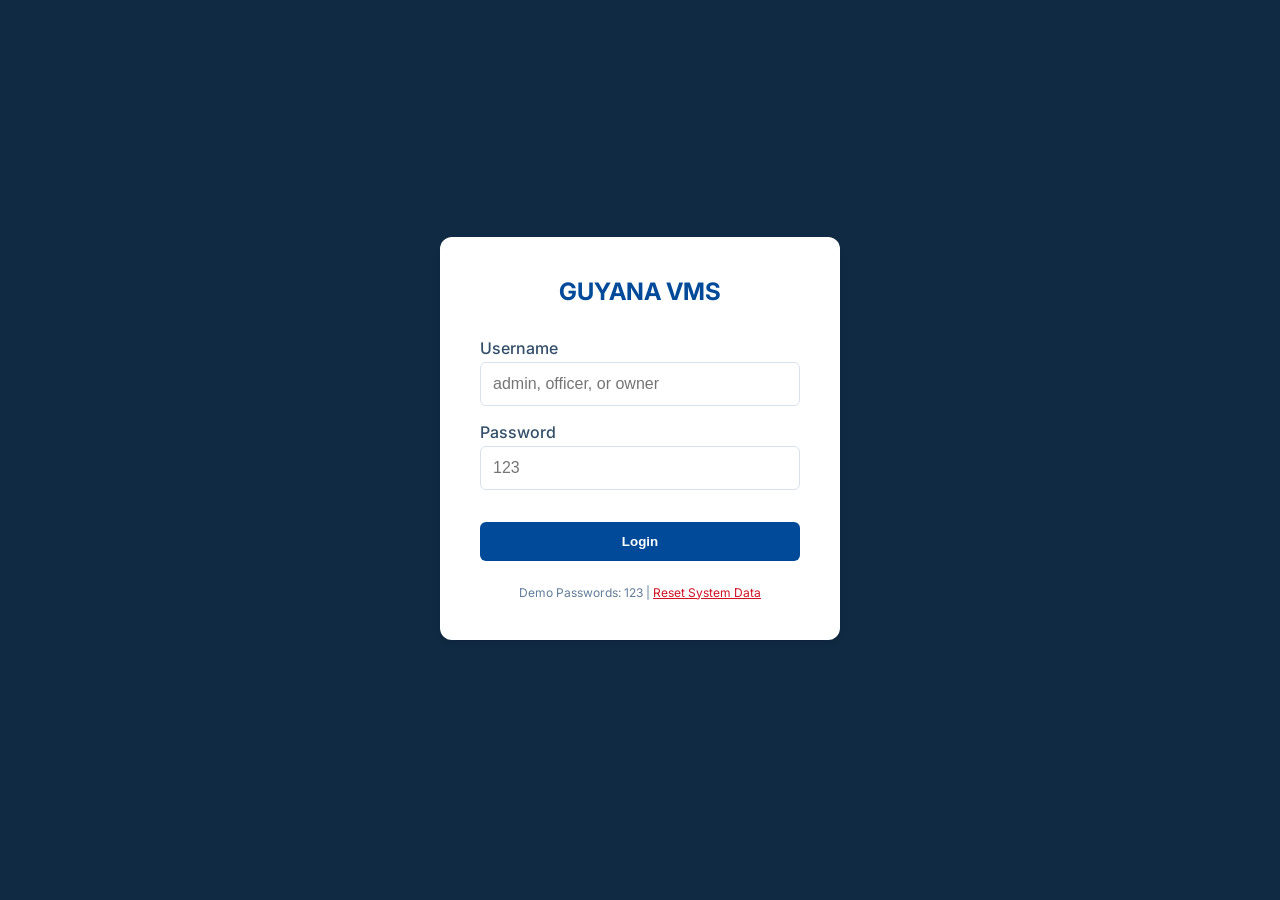
==== fitness.html @ 34719cb6 "Initial VMS Deployment" ====
<!DOCTYPE html>
<html lang="en">

<head>
    <meta charset="UTF-8">
    <meta name="viewport" content="width=device-width, initial-scale=1.0">
    <title>Fitness & Zones - Guyana VMS</title>
    <link rel="stylesheet" href="css/style.css">
    <script src="js/app.js?v=1.1"></script>
</head>

<body>
    <div class="sidebar"></div>
    <div class="main-content">
        <h1>Administrative Configuration</h1>

        <div class="card" style="margin-top:2rem;">
            <h3>Certificates of Fitness (Inspections)</h3>
            <div style="margin-top: 1rem; overflow-x: auto;">
                <table>
                    <thead>
                        <tr>
                            <th>Vehicle</th>
                            <th>Issue Date</th>
                            <th>Expiry Date</th>
                            <th>Result</th>
                            <th>Comments</th>
                        </tr>
                    </thead>
                    <tbody id="fitness-table-body">
                        <!-- Populated via JS -->
                    </tbody>
                </table>
            </div>
            <button onclick="document.getElementById('fit-modal').style.display='block'" style="margin-top:1rem;">+
                Record New Inspection</button>
        </div>

        <div class="card">
            <h3>Operating Zones</h3>
            <ul id="zone-list" style="list-style:none; margin-top:1rem;">
                <!-- Populated via JS -->
            </ul>
        </div>
    </div>

    <!-- Fitness Modal -->
    <div id="fit-modal"
        style="display:none; position:fixed; top:0; left:0; width:100%; height:100%; background:rgba(0,0,0,0.5);">
        <div class="card" style="max-width: 500px; margin: 5% auto; position: relative;">
            <button onclick="document.getElementById('fit-modal').style.display='none'"
                style="position:absolute; right:1rem; top:1rem; background:none; color:var(--text); font-size:1.5rem;">&times;</button>
            <h3>Technical Inspection Report</h3>
            <form id="fitness-form" style="margin-top:1.5rem;">
                <div class="form-group">
                    <label>Vehicle Reg Number</label>
                    <input type="text" id="fit_reg" required>
                </div>
                <div class="form-group">
                    <label>Inspection Result</label>
                    <select id="fit_result">
                        <option value="Pass">Pass - Fit for Road</option>
                        <option value="Fail">Fail - Defects Found</option>
                    </select>
                </div>
                <div class="form-group">
                    <label>Comments / Noted Defects</label>
                    <textarea id="fit_comments" rows="3"></textarea>
                </div>
                <div class="form-group">
                    <label>Expiry Date (Next Inspection)</label>
                    <input type="date" id="fit_expiry" required>
                </div>
                <button type="submit" style="width:100%;">Save Certificate</button>
            </form>
        </div>
    </div>

    <script>
        VMS.init().then(() => {
            VMS.requireLogin();
            VMS.injectSidebar();

            function renderFitness() {
                const certs = JSON.parse(localStorage.getItem('vms_fitness')) || [];
                const tbody = document.getElementById('fitness-table-body');
                tbody.innerHTML = certs.map(c => `
                    <tr>
                        <td><strong>${c.reg}</strong></td>
                        <td>${c.issue}</td>
                        <td>${c.expiry}</td>
                        <td><span class="badge ${c.result === 'Pass' ? 'badge-active' : 'badge-expired'}">${c.result}</span></td>
                        <td>${c.comments}</td>
                    </tr>
                `).join('') || '<tr><td colspan="5" style="text-align:center;">No inspection records active.</td></tr>';
            }

            function renderZones() {
                const zones = JSON.parse(localStorage.getItem('vms_zones'));
                const list = document.getElementById('zone-list');
                list.innerHTML = zones.map(z => `
                    <li style="padding:0.75rem; border-bottom:1px solid #f0f4f8; display:flex; justify-content:space-between; align-items:center;">
                        ${z} <span class="badge badge-active">Active Region</span>
                    </li>
                `).join('');
            }

            document.getElementById('fitness-form').addEventListener('submit', (e) => {
                e.preventDefault();
                const certs = JSON.parse(localStorage.getItem('vms_fitness')) || [];
                certs.push({
                    reg: document.getElementById('fit_reg').value,
                    result: document.getElementById('fit_result').value,
                    comments: document.getElementById('fit_comments').value,
                    expiry: document.getElementById('fit_expiry').value,
                    issue: new Date().toISOString().split('T')[0]
                });
                localStorage.setItem('vms_fitness', JSON.stringify(certs));
                document.getElementById('fit-modal').style.display = 'none';
                renderFitness();
                alert('Fitness record updated.');
            });

            renderFitness();
            renderZones();
        });
    </script>
</body>

</html>
---- css/style.css ----
/* Guyana VMS - Global Styles */

@import url('https://fonts.googleapis.com/css2?family=Inter:wght@400;500;600;700&display=swap');

:root {
    --primary: #004a99;
    --secondary: #f0f4f8;
    --accent: #ffc107;
    --text: #334e68;
    --sidebar-bg: #102a43;
    --white: #ffffff;
    --danger: #cf1124;
    --success: #059669;
}

* {
    margin: 0;
    padding: 0;
    box-sizing: border-box;
}

body {
    font-family: 'Inter', sans-serif;
    background-color: var(--secondary);
    color: var(--text);
    display: flex;
    min-height: 100vh;
}

/* Layout */
.sidebar {
    width: 260px;
    background-color: var(--sidebar-bg);
    color: var(--white);
    padding: 2rem 1rem;
    position: fixed;
    height: 100vh;
}

.main-content {
    margin-left: 260px;
    flex: 1;
    padding: 2rem;
}

/* Sidebar Links */
.sidebar h2 {
    font-size: 1.25rem;
    margin-bottom: 2rem;
    text-align: center;
    color: var(--accent);
}

.nav-link {
    display: block;
    padding: 0.75rem 1rem;
    color: #bcccdc;
    text-decoration: none;
    border-radius: 0.5rem;
    margin-bottom: 0.5rem;
    transition: all 0.2s;
}

.nav-link:hover, .nav-link.active {
    background-color: rgba(255, 255, 255, 0.1);
    color: var(--white);
}

/* Cards */
.card {
    background: var(--white);
    padding: 1.5rem;
    border-radius: 0.75rem;
    box-shadow: 0 4px 6px -1px rgba(0, 0, 0, 0.1);
    margin-bottom: 1.5rem;
}

/* Forms */
.form-group {
    margin-bottom: 1rem;
}

label {
    display: block;
    font-weight: 500;
    margin-bottom: 0.25rem;
}

input, select, textarea {
    width: 100%;
    padding: 0.75rem;
    border: 1px solid #d9e2ec;
    border-radius: 0.375rem;
    font-size: 1rem;
}

button {
    background-color: var(--primary);
    color: var(--white);
    padding: 0.75rem 1.5rem;
    border: none;
    border-radius: 0.375rem;
    cursor: pointer;
    font-weight: 600;
    transition: background 0.3s;
}

button:hover {
    background-color: #003a7a;
}

/* Tables */
table {
    width: 100%;
    border-collapse: collapse;
    background: var(--white);
    border-radius: 0.75rem;
    overflow: hidden;
}

th, td {
    padding: 1rem;
    text-align: left;
    border-bottom: 1px solid #f0f4f8;
}

th {
    background-color: #f8fafc;
    font-weight: 600;
}

/* Badges */
.badge {
    padding: 0.25rem 0.5rem;
    border-radius: 9999px;
    font-size: 0.75rem;
    font-weight: 600;
}

.badge-active { background: #d1fae5; color: #065f46; }
.badge-expired { background: #fee2e2; color: #991b1b; }
.badge-pending { background: #fef3c7; color: #92400e; }

/* Responsive */
@media (max-width: 768px) {
    .sidebar { width: 100%; height: auto; position: relative; }
    .main-content { margin-left: 0; }
    body { flex-direction: column; }
}
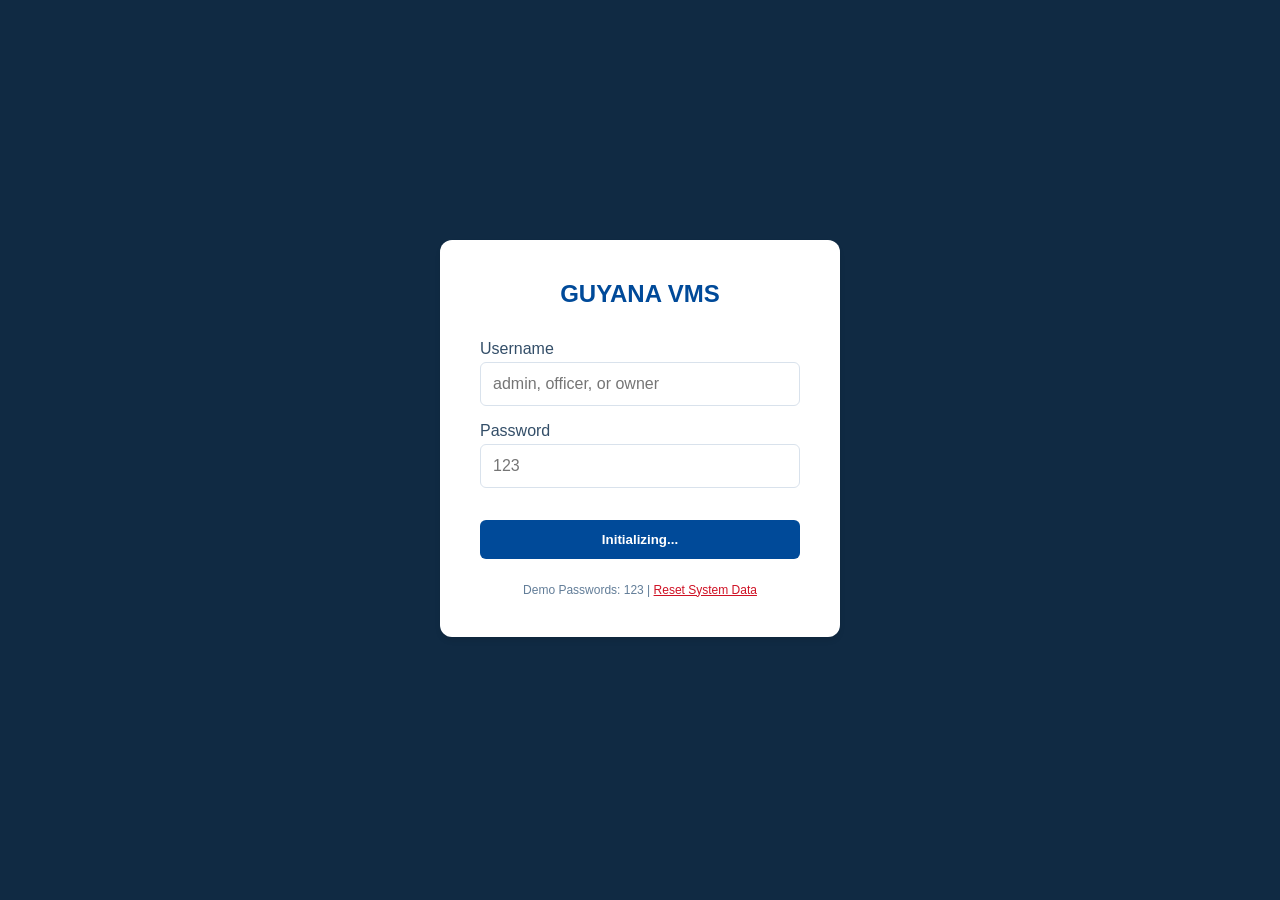
==== commit 2afe3282: "Add premium UI action modals" ====
--- a/fitness.html
+++ b/fitness.html
@@ -6,7 +6,7 @@
     <meta name="viewport" content="width=device-width, initial-scale=1.0">
     <title>Fitness & Zones - Guyana VMS</title>
     <link rel="stylesheet" href="css/style.css">
-    <script src="js/app.js?v=1.1"></script>
+    <script src="js/app.js?v=1.4"></script>
 </head>
 
 <body>
@@ -25,6 +25,7 @@
                             <th>Expiry Date</th>
                             <th>Result</th>
                             <th>Comments</th>
+                            <th class="admin-only" style="display:none;">Actions</th>
                         </tr>
                     </thead>
                     <tbody id="fitness-table-body">
@@ -32,8 +33,10 @@
                     </tbody>
                 </table>
             </div>
-            <button onclick="document.getElementById('fit-modal').style.display='block'" style="margin-top:1rem;">+
-                Record New Inspection</button>
+            <div id="admin-actions-fit" style="display:none; margin-top:1rem;">
+                <button onclick="document.getElementById('fit-modal').style.display='block'">+ Record New
+                    Inspection</button>
+            </div>
         </div>
 
         <div class="card">
@@ -77,11 +80,31 @@
     </div>
 
     <script>
+        // Global handlers
+        window.deleteFitness = function (id) {
+            console.log('VMS: Deleting fitness record', id);
+            VMS.showConfirm('Delete Inspection', `Are you sure you want to delete this Technical Inspection report?`, async () => {
+                const res = await VMS.deleteFitness(id);
+                if (res.success) renderFitness();
+            });
+        };
+
+        window.manageFitness = function (id) {
+            console.log('VMS: Managing fitness record', id);
+            VMS.showModal('Technical Inspection', `You are viewing the detailed Technical Inspection Report for ID <strong>#${id}</strong>. <br><br>Pass/Fail criteria, mechanic notes, and historical inspection comparisons would be displayed here.`);
+        };
+
         VMS.init().then(() => {
             VMS.requireLogin();
             VMS.injectSidebar();
 
-            function renderFitness() {
+            if (VMS.isAdmin()) {
+                document.getElementById('admin-actions-fit').style.display = 'block';
+                document.querySelectorAll('.admin-only').forEach(el => el.style.display = '');
+            }
+
+
+            window.renderFitness = function () {
                 const certs = JSON.parse(localStorage.getItem('vms_fitness')) || [];
                 const tbody = document.getElementById('fitness-table-body');
                 tbody.innerHTML = certs.map(c => `
@@ -91,8 +114,12 @@
                         <td>${c.expiry}</td>
                         <td><span class="badge ${c.result === 'Pass' ? 'badge-active' : 'badge-expired'}">${c.result}</span></td>
                         <td>${c.comments}</td>
+                        <td>
+                            <button onclick="manageFitness(${c.id})" style="padding:0.4rem 0.8rem; font-size:0.8rem; background:var(--sidebar-bg);">Manage</button>
+                            ${VMS.isAdmin() ? `<button onclick="deleteFitness(${c.id})" style="padding:0.4rem 0.8rem; font-size:0.8rem; background:var(--danger); margin-left:0.5rem;">Delete</button>` : ''}
+                        </td>
                     </tr>
-                `).join('') || '<tr><td colspan="5" style="text-align:center;">No inspection records active.</td></tr>';
+                `).join('') || '<tr><td colspan="' + (VMS.isAdmin() ? 6 : 5) + '" style="text-align:center;">No inspection records active.</td></tr>';
             }
 
             function renderZones() {
@@ -107,15 +134,13 @@
 
             document.getElementById('fitness-form').addEventListener('submit', (e) => {
                 e.preventDefault();
-                const certs = JSON.parse(localStorage.getItem('vms_fitness')) || [];
-                certs.push({
+                VMS.addFitness({
                     reg: document.getElementById('fit_reg').value,
                     result: document.getElementById('fit_result').value,
                     comments: document.getElementById('fit_comments').value,
                     expiry: document.getElementById('fit_expiry').value,
                     issue: new Date().toISOString().split('T')[0]
                 });
-                localStorage.setItem('vms_fitness', JSON.stringify(certs));
                 document.getElementById('fit-modal').style.display = 'none';
                 renderFitness();
                 alert('Fitness record updated.');
--- a/css/style.css
+++ b/css/style.css
@@ -41,6 +41,28 @@
     margin-left: 260px;
     flex: 1;
     padding: 2rem;
+    transition: margin 0.3s;
+}
+
+/* Mobile Header */
+.mobile-header {
+    display: none;
+    background-color: var(--sidebar-bg);
+    color: var(--white);
+    padding: 1rem;
+    justify-content: space-between;
+    align-items: center;
+    position: sticky;
+    top: 0;
+    z-index: 1001;
+}
+
+.hamburger {
+    background: none;
+    border: none;
+    color: var(--white);
+    font-size: 1.5rem;
+    padding: 0.5rem;
 }
 
 /* Sidebar Links */
@@ -61,7 +83,8 @@
     transition: all 0.2s;
 }
 
-.nav-link:hover, .nav-link.active {
+.nav-link:hover,
+.nav-link.active {
     background-color: rgba(255, 255, 255, 0.1);
     color: var(--white);
 }
@@ -86,7 +109,9 @@
     margin-bottom: 0.25rem;
 }
 
-input, select, textarea {
+input,
+select,
+textarea {
     width: 100%;
     padding: 0.75rem;
     border: 1px solid #d9e2ec;
@@ -118,10 +143,21 @@
     overflow: hidden;
 }
 
-th, td {
+th,
+td {
     padding: 1rem;
     text-align: left;
     border-bottom: 1px solid #f0f4f8;
+    white-space: nowrap;
+}
+
+/* Responsive Table Wrapper */
+.table-responsive {
+    width: 100%;
+    overflow-x: auto;
+    -webkit-overflow-scrolling: touch;
+    margin-bottom: 1rem;
+    border-radius: 0.75rem;
 }
 
 th {
@@ -137,13 +173,134 @@
     font-weight: 600;
 }
 
-.badge-active { background: #d1fae5; color: #065f46; }
-.badge-expired { background: #fee2e2; color: #991b1b; }
-.badge-pending { background: #fef3c7; color: #92400e; }
+.badge-active {
+    background: #d1fae5;
+    color: #065f46;
+}
+
+.badge-expired {
+    background: #fee2e2;
+    color: #991b1b;
+}
+
+.badge-pending {
+    background: #fef3c7;
+    color: #92400e;
+}
+
+/* Modals */
+.modal-overlay {
+    position: fixed;
+    top: 0;
+    left: 0;
+    width: 100%;
+    height: 100%;
+    background: rgba(16, 42, 67, 0.6);
+    backdrop-filter: blur(4px);
+    display: flex;
+    justify-content: center;
+    align-items: center;
+    z-index: 2000;
+    opacity: 0;
+    pointer-events: none;
+    transition: opacity 0.3s;
+}
+
+.modal-overlay.active {
+    opacity: 1;
+    pointer-events: auto;
+}
+
+.modal-content {
+    background: var(--white);
+    padding: 2rem;
+    border-radius: 1rem;
+    width: 90%;
+    max-width: 500px;
+    box-shadow: 0 20px 25px -5px rgba(0, 0, 0, 0.1), 0 10px 10px -5px rgba(0, 0, 0, 0.04);
+    transform: translateY(20px);
+    transition: transform 0.3s;
+}
+
+.modal-overlay.active .modal-content {
+    transform: translateY(0);
+}
+
+.modal-header {
+    display: flex;
+    justify-content: space-between;
+    align-items: center;
+    margin-bottom: 1.5rem;
+    border-bottom: 1px solid #f0f4f8;
+    padding-bottom: 1rem;
+}
+
+.modal-header h3 {
+    font-size: 1.25rem;
+    color: var(--sidebar-bg);
+}
+
+.modal-close {
+    background: none;
+    color: var(--text);
+    font-size: 1.5rem;
+    padding: 0.25rem;
+    width: auto;
+    border: none;
+    cursor: pointer;
+}
+
+.modal-footer {
+    margin-top: 2rem;
+    display: flex;
+    justify-content: flex-end;
+    gap: 1rem;
+}
+
+.btn-secondary {
+    background: #f0f4f8 !important;
+    color: var(--text) !important;
+}
+
+.btn-danger {
+    background: var(--danger) !important;
+}
+
+.modal-body {
+    line-height: 1.6;
+    color: #486581;
+}
 
 /* Responsive */
 @media (max-width: 768px) {
-    .sidebar { width: 100%; height: auto; position: relative; }
-    .main-content { margin-left: 0; }
-    body { flex-direction: column; }
-}
+    .sidebar {
+        left: -260px;
+        transition: left 0.3s;
+        z-index: 1002;
+    }
+
+    .sidebar.active {
+        left: 0;
+    }
+
+    .main-content {
+        margin-left: 0;
+        padding: 1rem;
+    }
+
+    .mobile-header {
+        display: flex;
+    }
+
+    body {
+        flex-direction: column;
+    }
+
+    .grid {
+        grid-template-columns: 1fr !important;
+    }
+
+    button {
+        width: 100%;
+    }
+}
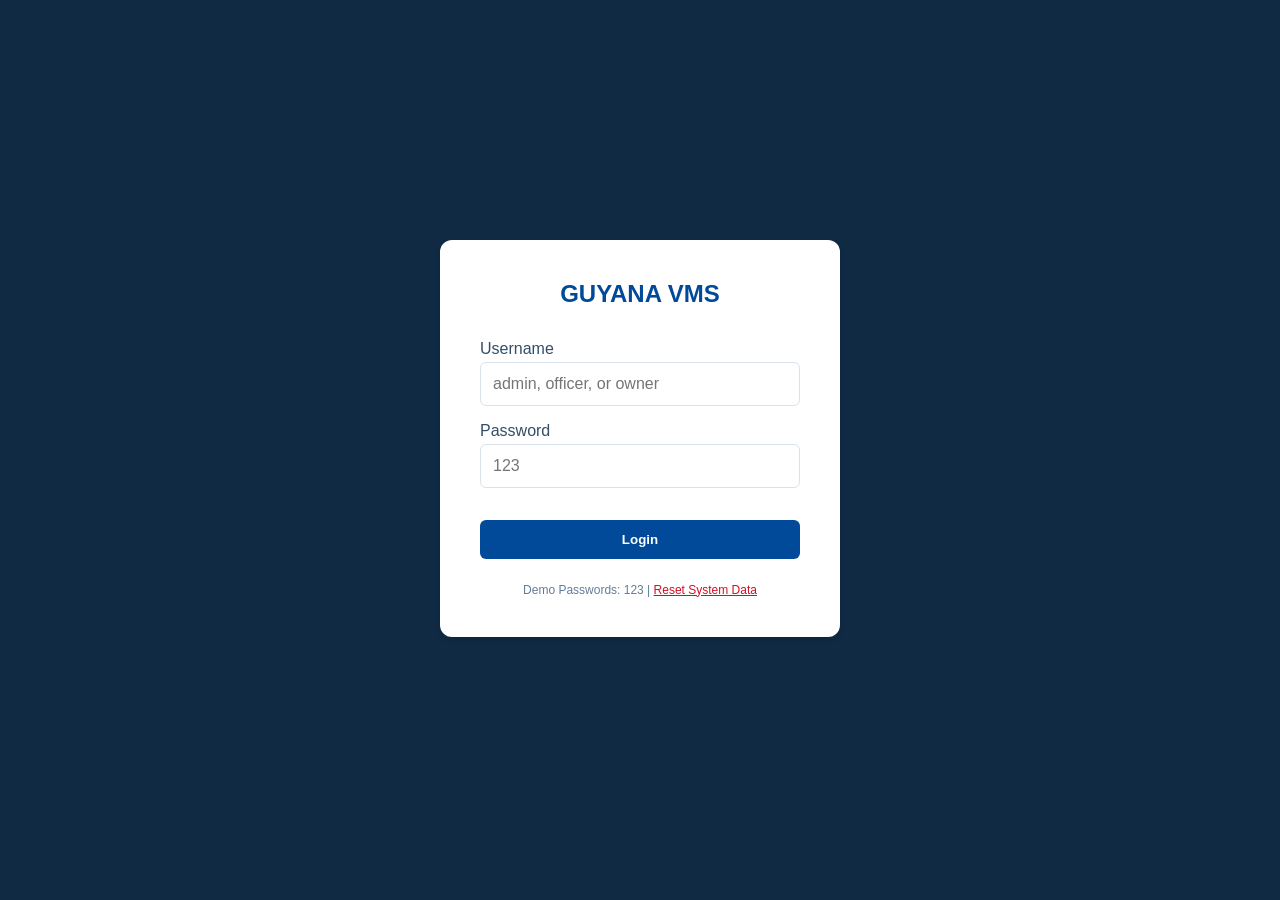
==== commit 8daf5c4e: "Convert Manage action on all forms to interactive edit modals" ====
--- a/fitness.html
+++ b/fitness.html
@@ -91,7 +91,46 @@
 
         window.manageFitness = function (id) {
             console.log('VMS: Managing fitness record', id);
-            VMS.showModal('Technical Inspection', `You are viewing the detailed Technical Inspection Report for ID <strong>#${id}</strong>. <br><br>Pass/Fail criteria, mechanic notes, and historical inspection comparisons would be displayed here.`);
+            const certs = JSON.parse(localStorage.getItem('vms_fitness')) || [];
+            const data = certs.find(c => c.id == id);
+            if (!data) return;
+
+            const body = `
+                <form id="edit-fit-form" style="text-align:left">
+                    <input type="hidden" id="edit_fit_id" value="${data.id}">
+                    <div class="form-group">
+                        <label>Vehicle Reg Number</label>
+                        <input type="text" id="edit_fit_reg" required value="${data.reg}" readonly style="background:#f0f4f8;">
+                    </div>
+                    <div class="form-group">
+                        <label>Inspection Result</label>
+                        <select id="edit_fit_result" required>
+                            <option value="Pass" ${data.result === 'Pass' ? 'selected' : ''}>Pass - Fit for Road</option>
+                            <option value="Fail" ${data.result === 'Fail' ? 'selected' : ''}>Fail - Defects Found</option>
+                        </select>
+                    </div>
+                    <div class="form-group">
+                        <label>Comments / Noted Defects</label>
+                        <textarea id="edit_fit_comments" rows="3">${data.comments || ''}</textarea>
+                    </div>
+                </form>
+            `;
+
+            VMS.showModal('Edit Technical Inspection', body, [
+                { text: 'Cancel', class: 'btn-secondary', onclick: () => VMS.hideModal() },
+                {
+                    text: 'Save Changes', class: '', preventClose: true, onclick: async () => {
+                        const updated = {
+                            id: document.getElementById('edit_fit_id').value,
+                            result: document.getElementById('edit_fit_result').value,
+                            comments: document.getElementById('edit_fit_comments').value
+                        };
+                        await VMS.editFitness(updated);
+                        VMS.hideModal();
+                        if (typeof renderFitness === 'function') renderFitness();
+                    }
+                }
+            ]);
         };
 
         VMS.init().then(() => {
